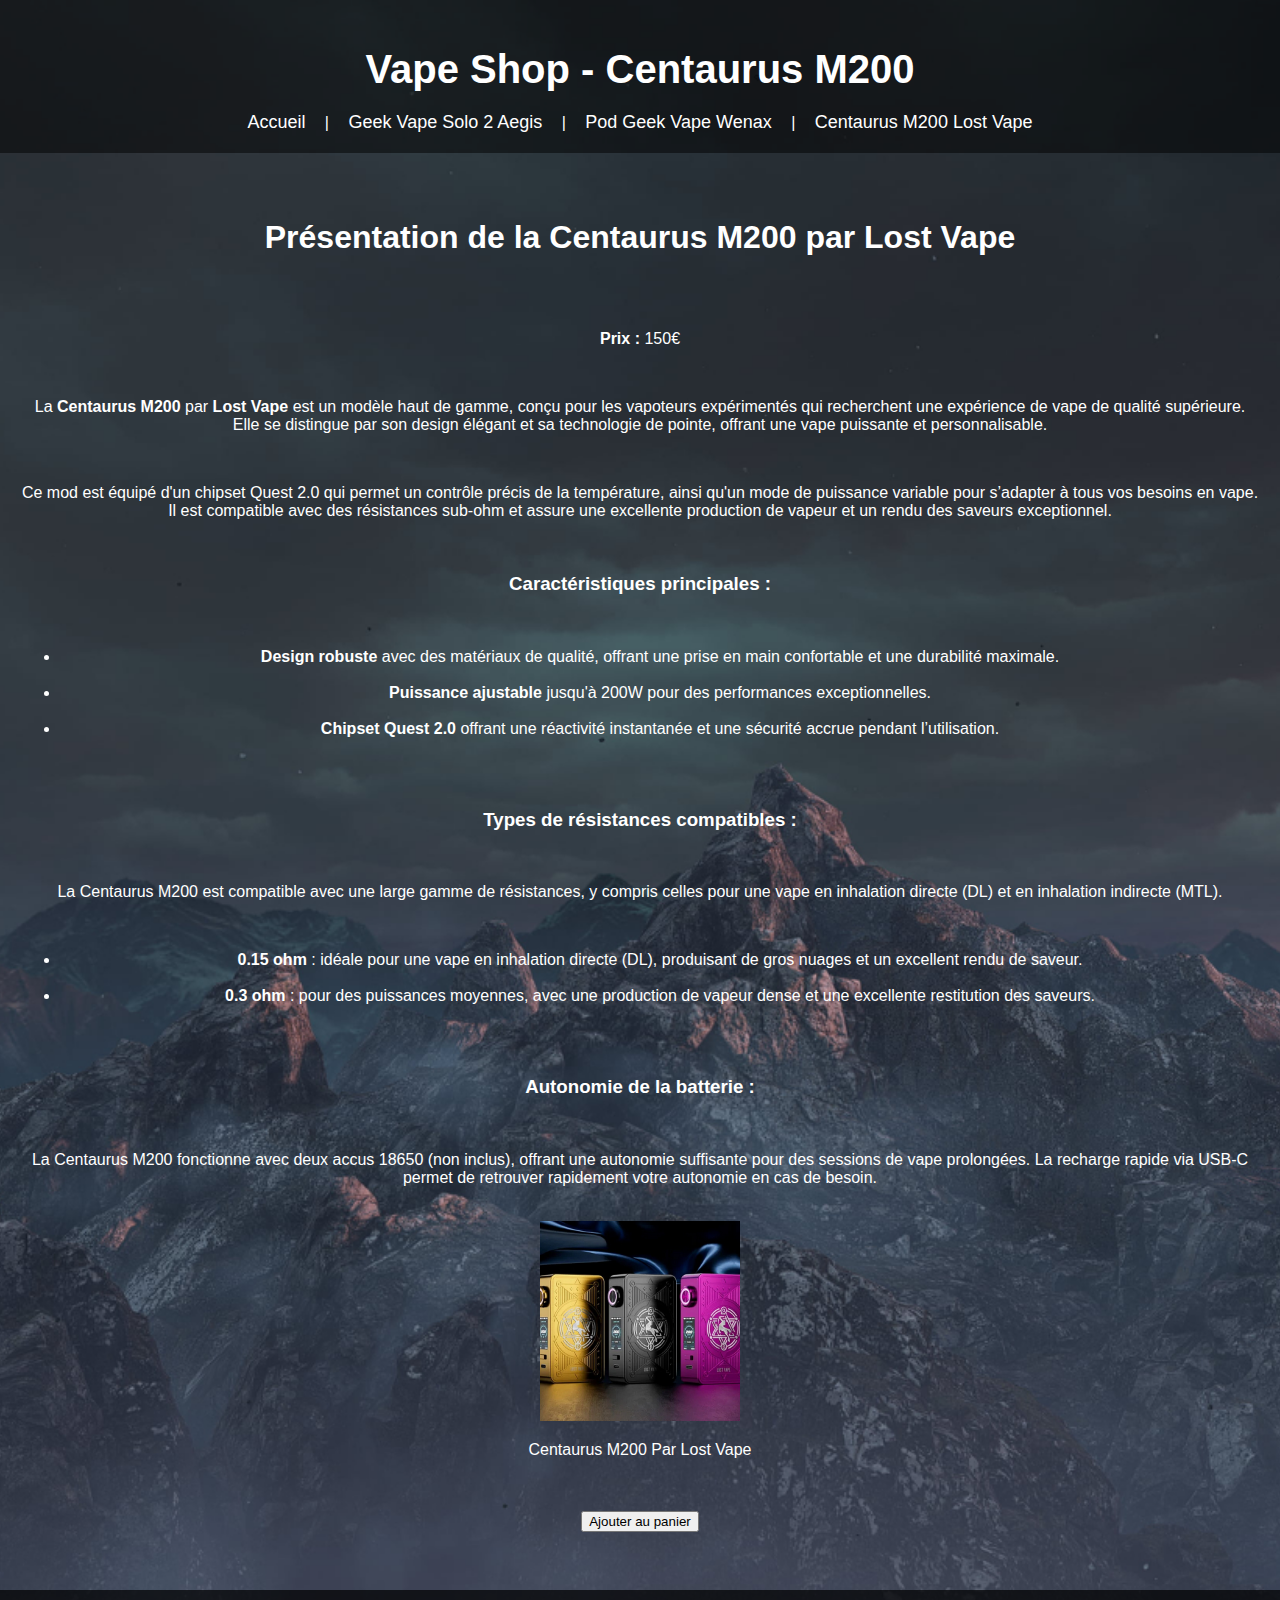
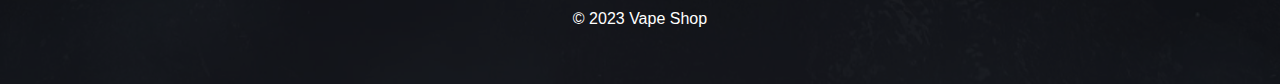
==== lost-vape-centaurus.html @ d8fd3a74 "Add files via upload" ====
<!DOCTYPE html>
<html lang="fr">
<head>
    <meta charset="UTF-8">
    <meta name="viewport" content="width=device-width, initial-scale=1.0">
    <title>Centaurus M200 Par Lost Vape</title>
    <link rel="stylesheet" href="styles.css">
</head>

<body style="background-image: url('wallpaperbetter.com_1920x1080.jpg'); background-size: cover; background-position: center center; background-repeat: no-repeat; font-family: Arial, sans-serif; color: #ffffff;">
    <header>
        <h1>Vape Shop - Centaurus M200</h1>

        <nav>
            <a href="index.html">Accueil</a> | 
            <a href="geek-vape-solo2.html">Geek Vape Solo 2 Aegis</a> | 
            <a href="geek-vape-wenax.html">Pod Geek Vape Wenax</a> | 
            <a href="lost-vape-centaurus.html">Centaurus M200 Lost Vape</a>
        </nav>
    </header>

    <main>
        <h2>Présentation de la Centaurus M200 par Lost Vape</h2><br>

        <p><strong>Prix :</strong> 150€</p><br>

        <p>
            La <strong>Centaurus M200</strong> par <strong>Lost Vape</strong> est un modèle haut de gamme, 
            conçu pour les vapoteurs expérimentés qui recherchent une expérience de vape de qualité supérieure. 
            Elle se distingue par son design élégant et sa technologie de pointe, offrant une vape puissante et personnalisable.
        </p><br>

        <p>
            Ce mod est équipé d'un chipset Quest 2.0 qui permet un contrôle précis de la température, ainsi qu'un mode de puissance variable pour s’adapter à tous vos besoins en vape. 
            Il est compatible avec des résistances sub-ohm et assure une excellente production de vapeur et un rendu des saveurs exceptionnel.
        </p><br>

        <h3>Caractéristiques principales :</h3><br>
        
        <ul>
            <li><strong>Design robuste</strong> avec des matériaux de qualité, offrant une prise en main confortable et une durabilité maximale.</li><br>
            <li><strong>Puissance ajustable</strong> jusqu'à 200W pour des performances exceptionnelles.</li><br>
            <li><strong>Chipset Quest 2.0</strong> offrant une réactivité instantanée et une sécurité accrue pendant l’utilisation.</li><br>
        </ul><br>

        <h3>Types de résistances compatibles :</h3><br>
        
        <p>
            La Centaurus M200 est compatible avec une large gamme de résistances, y compris celles pour une vape en inhalation directe (DL) et en inhalation indirecte (MTL).
        </p><br>

        <ul>
            <li><strong>0.15 ohm</strong> : idéale pour une vape en inhalation directe (DL), produisant de gros nuages et un excellent rendu de saveur.</li><br>
            <li><strong>0.3 ohm</strong> : pour des puissances moyennes, avec une production de vapeur dense et une excellente restitution des saveurs.</li><br>
        </ul><br>

        <h3>Autonomie de la batterie :</h3><br>
        
        <p>
            La Centaurus M200 fonctionne avec deux accus 18650 (non inclus), offrant une autonomie suffisante pour des sessions de vape prolongées. 
            La recharge rapide via USB-C permet de retrouver rapidement votre autonomie en cas de besoin.
        </p><br>

        <!-- Image du produit -->
        <div class="image-item">
            <img src="Box Centaurus M200 E.JPG" alt="Centaurus M200 Par Lost Vape" style="width: 200px; height: auto;">
            <p>Centaurus M200 Par Lost Vape</p><br>
        </div><br>

        <!-- Bouton d'ajout au panier -->
        <button>Ajouter au panier</button><br><br>
    </main>

    <footer>
        <p>&copy; 2023 Vape Shop</p><br><br>
    </footer>
</body>
</html>
---- styles.css ----
/* Global Styles */
body {
    background-image: url('wallpaperbetter.com_1920x1080.jpg'); 
    background-size: cover; 
    background-position: center center; 
    background-repeat: no-repeat;
    font-family: Arial, sans-serif;
    color: #ffffff;
    margin: 0;
    padding: 0;
}

/* Header */
header {
    padding: 20px;
    background-color: rgba(0, 0, 0, 0.5); /* Semi-transparent black background */
    color: white;
    text-align: center;
    position: relative;
    z-index: 2;
}

header h1 {
    font-size: 2.5em;
    margin-bottom: 20px;
}

/* Navigation Links */
nav {
    margin-top: 10px;
}

nav a {
    color: #ffffff;
    text-decoration: none;
    margin: 0 15px;
    font-size: 18px;
}

nav a:hover {
    color: #f39c12;
}

/* Main Section */
main {
    padding: 40px 20px;
    text-align: center;
    z-index: 1;
}

h2 {
    font-size: 2em;
    margin-bottom: 40px;
}

/* Product Section */
.product {
    background-color: rgba(255, 255, 255, 0.2); /* Semi-transparent white background */
    padding: 20px;
    margin-bottom: 30px;
    border-radius: 10px;
    box-shadow: 0 4px 8px rgba(0, 0, 0, 0.3);
}

.product h3 {
    font-size: 1.6em;
    color: #f39c12;
}

.product p {
    font-size: 1.2em;
}

.product a {
    color: #ffffff;
    text-decoration: none;
    font-weight: bold;
    display: inline-block;
    margin-top: 15px;
}

.product a:hover {
    color: #f39c12;
}

.product-image {
    width: 250px;
    height: auto;
    border-radius: 8px;
    margin-top: 20px;
}

/* Footer */
footer {
    padding: 20px;
    text-align: center;
    background-color: rgba(0, 0, 0, 0.7);
    color: white;
    font-size: 1em;
    position: relative;
}

footer p {
    margin: 0;
}
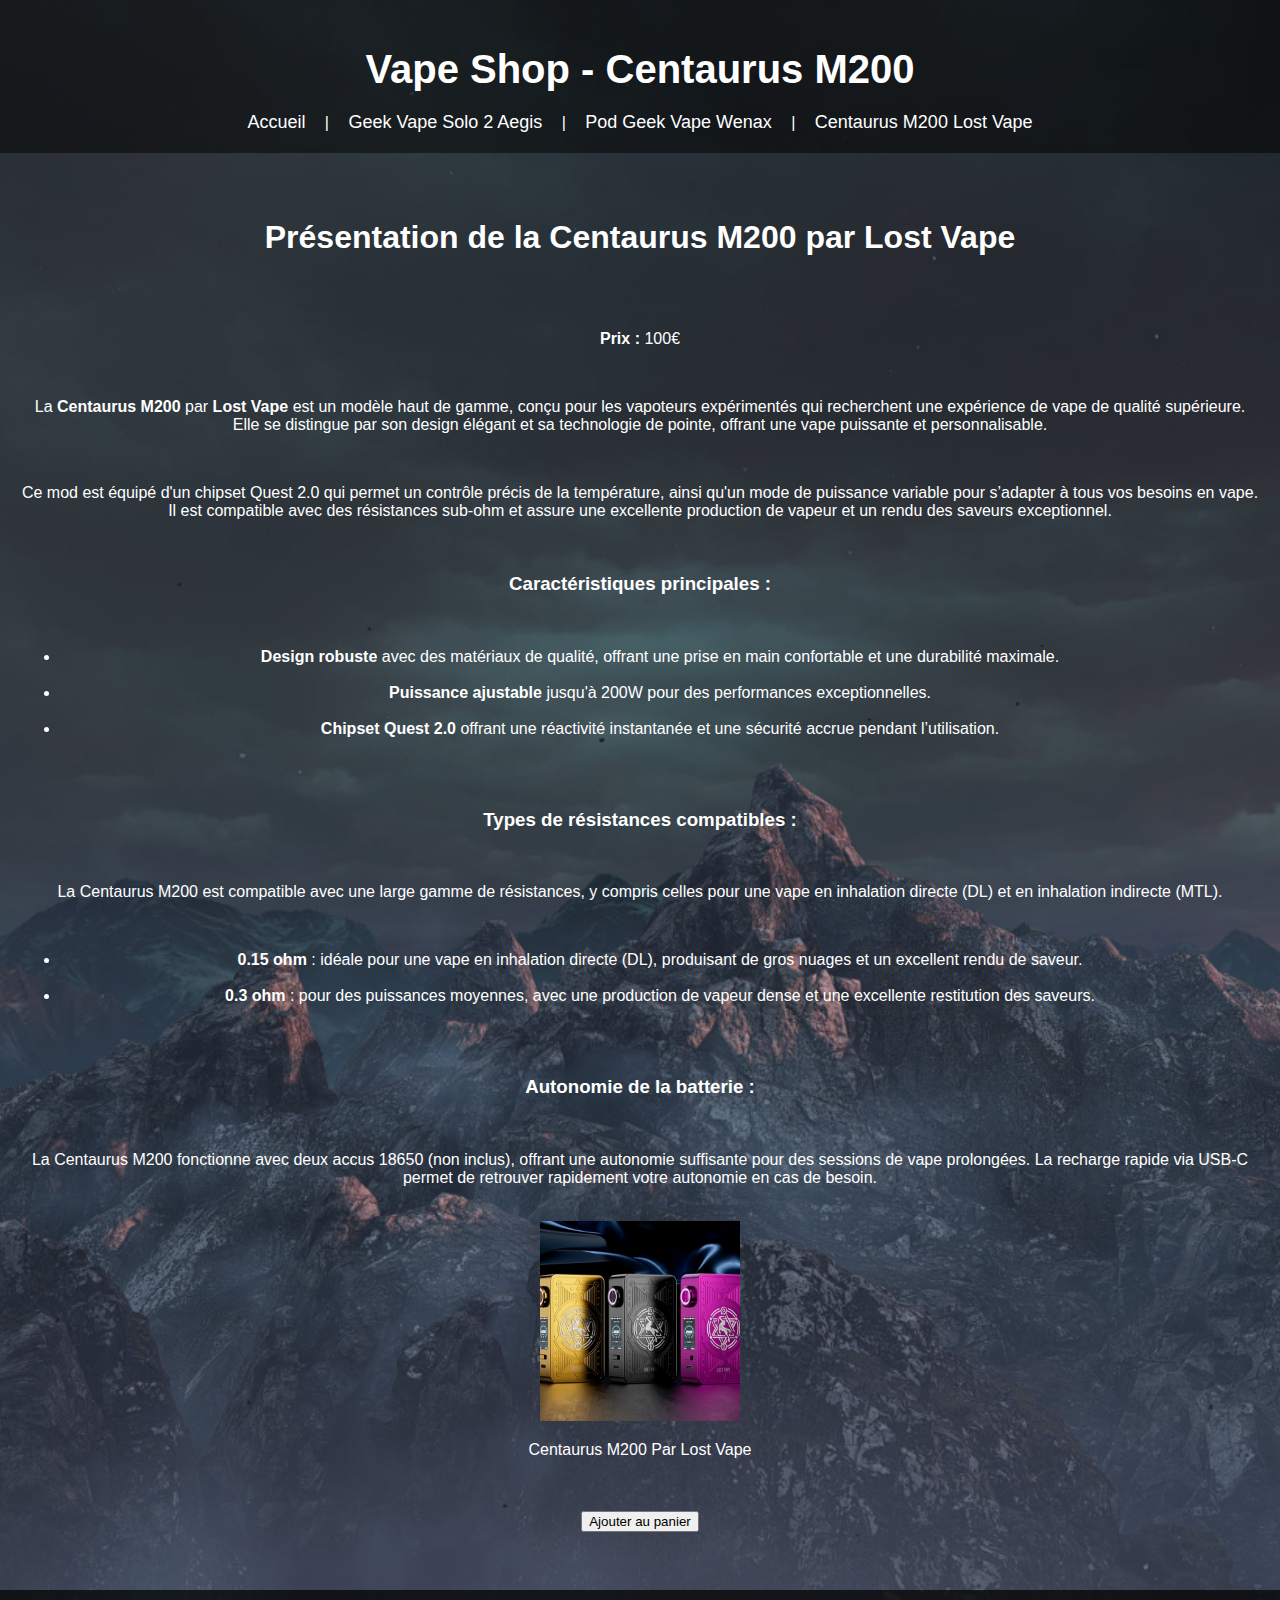
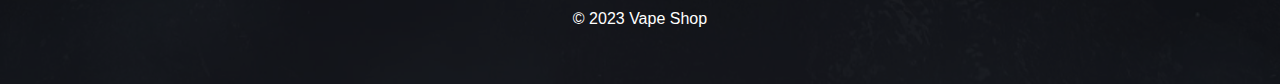
==== commit 761e05db: "lost-vape-centaurus.html" ====
--- a/lost-vape-centaurus.html
+++ b/lost-vape-centaurus.html
@@ -22,7 +22,7 @@
     <main>
         <h2>Présentation de la Centaurus M200 par Lost Vape</h2><br>
 
-        <p><strong>Prix :</strong> 150€</p><br>
+        <p><strong>Prix :</strong> 100€</p><br>
 
         <p>
             La <strong>Centaurus M200</strong> par <strong>Lost Vape</strong> est un modèle haut de gamme, 
